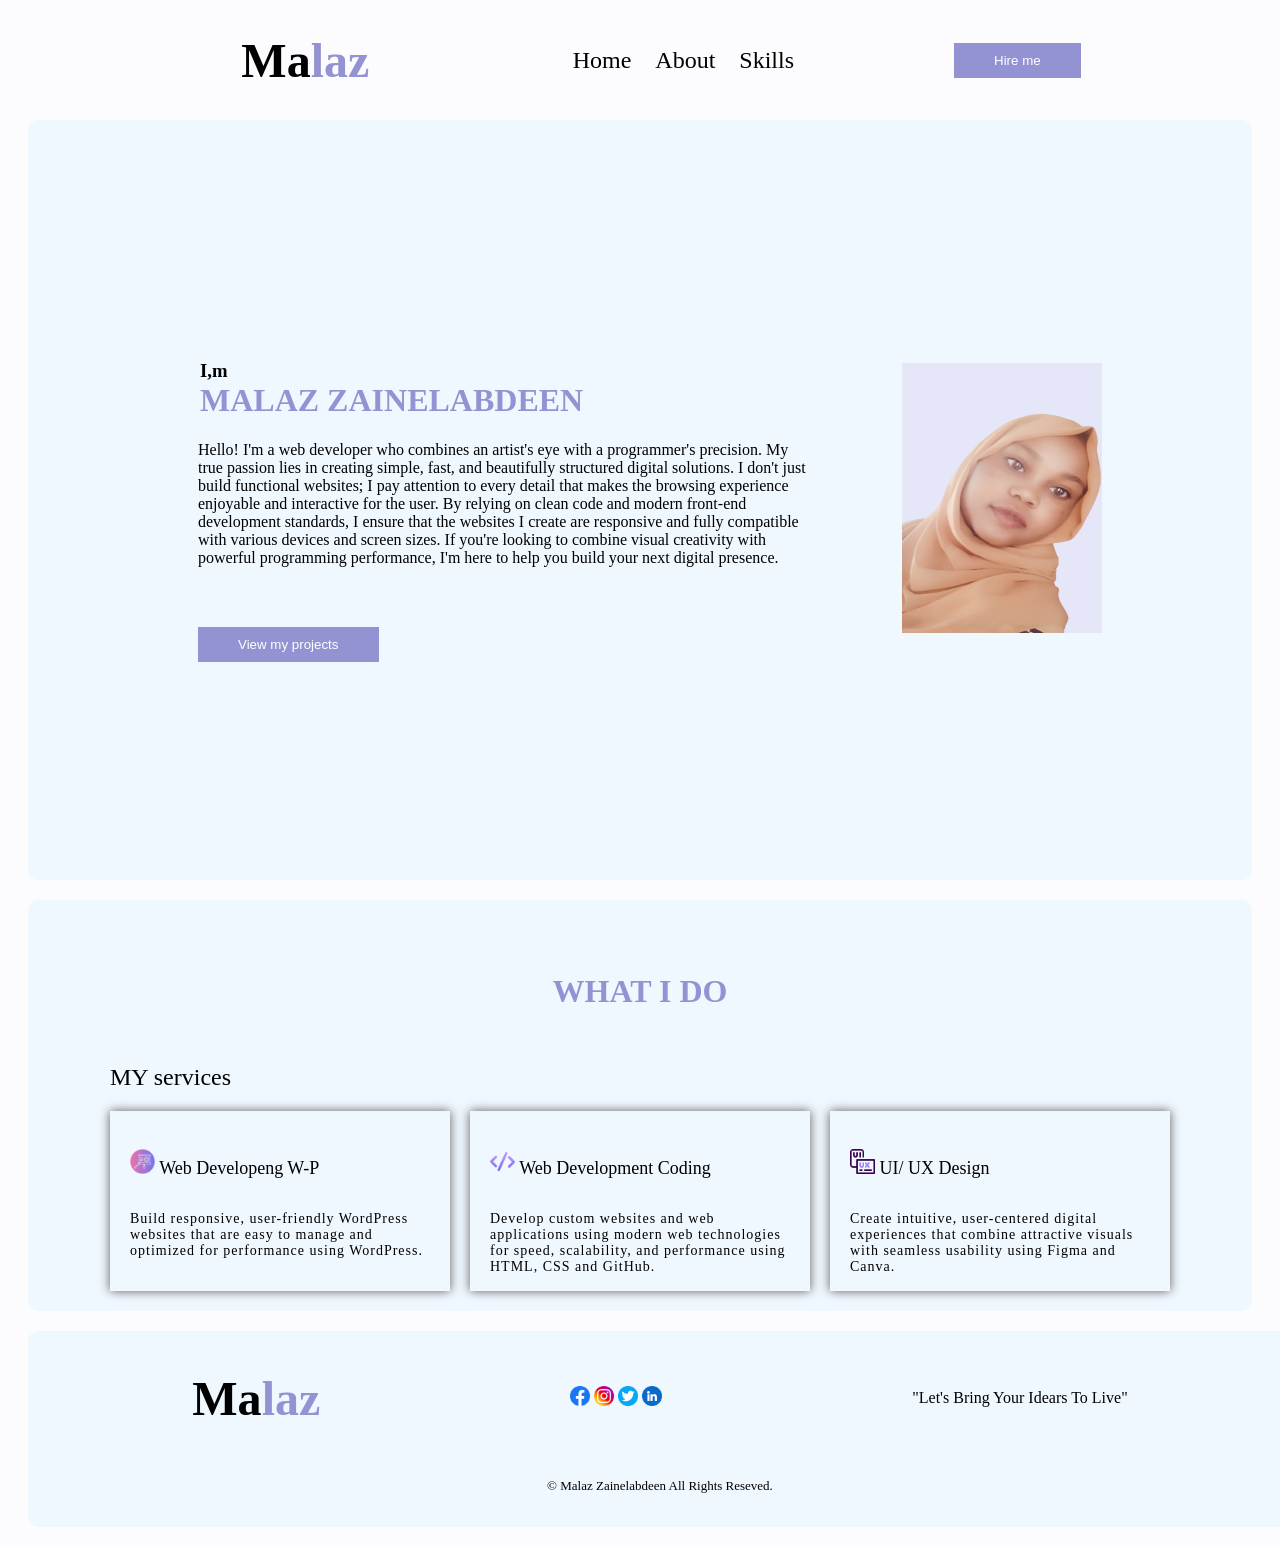
==== index.html @ 5d336a49 "Rename portfolio.html to index.html" ====
<!DOCTYPE html>
<html lang="en">
    <head>
        <meta charset="UTF-8">
        <meta name="viewport" content="width=device-width, initial-scale=1.0">
        <link rel="stylesheet" href="portofollio.css">
       <link href="https://cdn.jsdelivr.net/npm/aos@2.3.4/dist/aos.css" rel="stylesheet">
        <title>Malaz Portfollio</title>
    </head>
    <body class="body">
        <!-- Header section start -->
        <header class="container" data-aos="fade-down">
             <div class="logo">
                <h2>Ma<span class="logo-span">laz</span></h2>
            </div>
            <div class="menus-container">
                <div class="nav-bar">
                    <a href="#home">Home</a>
                    <a href="file:///C:/Users/mlz/OneDrive/Desktop/portfolio/About-me.html">About</a>
                    <a href="#skills">Skills</a>
                </div>
                <div class="div">
                     <a href="file:///C:/Users/mlz/OneDrive/Desktop/portfolio/About-me.html#contact-id"><button class="btn">Hire me</button></a>
                </div>
            </div>
        </div>

        </header>

        <!--== Header section ends ==-->

        <!-- landing section start -->

        <section class="landing-section-container" data-aos="fade-down">
            <div class="dtail-div">

                <div class="personal-details" id="home">
                    <h3>I,m<br><span class="name-span">MALAZ ZAINELABDEEN</span></h3>
                    <P>Hello! I'm a web developer who combines an artist's eye with a programmer's precision.
                         My true passion lies in creating simple, fast, and beautifully structured digital solutions.
                          I don't just build functional websites; I pay attention to every detail that makes the browsing experience enjoyable and interactive for the user.
                        By relying on clean code and modern front-end development standards, I ensure that the websites I create are responsive and fully compatible with various devices and screen sizes. 
                        If you're looking to combine visual creativity with powerful programming performance, I'm here to help you build your next digital presence.
                    </P>
                    <a href="Skills.html#portfolio"><button class="btn" id="personal-details-btn">View my projects</button></a>
                </div>

            </div>
            <div class="img-div">
                <img src="./my img.png" height="270" width="200">
            </div>
        
        </section>
        <!-- landing section end -->

       
        <!-- services section starts -->

        <section class="services-section" id="services" data-aos="fade-down">

            <div class="services">
                <h5>WHAT I DO</h5>
                <h2>MY services</h2>

                <div class="services-cards card">
                    <div class="web-designer card">
                        <h3>
                         <img src="coding.png" width="25px">
                            Web Developeng W-P
                        </h3>
                        <p>Build responsive, user-friendly WordPress websites that are easy to manage and optimized for performance using WordPress.</p>
                    </div>

                    <div class="web-dev card">
                        <h3>
                            <img src="code.png" width="25px">
                            Web Development Coding
                        </h3>
                        <p>Develop custom websites and web applications using modern web technologies for speed, scalability, and performance using HTML, CSS and GitHub.</p>
                    </div>

                    <div class="ui-ux card">
                        <h3>
                            <img src="ui-ux.png" width="25px">
                            UI/ UX Design
                        </h3>
                        <p>Create intuitive, user-centered digital experiences that combine attractive visuals with seamless usability using Figma and Canva.</p>
                    </div>

                </div>
                
            </div>

                

        </section>

        <!-- services section end -->

      

        <!--== footer section start ==-->

        <section class="footer" data-aos="fade-up">
            <div class="logo-contact">

                <div class="logo">
                    <h2>Ma<span class="logo-span">laz</span></h2>
                </div>

                <div class="footer-contact">
                    <a href="#"><img src="facebook (1).png" height="20" width="20"></a>
                    <a href="#"><img src="social.png" height="20" width="20"></a>
                    <a href="#"><img src="twitter (1).png" height="20" width="20"></a>
                    <a href="#"><img src="linkedin (1).png" height="20" width="20"></a>
                </div>

                <div class="footer-p">
                    <p>"Let's Bring Your Idears To Live"</p>
                </div>
            </div>
           

            <div class="c">
              <p>&copy; Malaz Zainelabdeen All Rights Reseved.</p> 
            </div>
            
            
           

        </section>

        <!-- footer section end -->


        <script src="https://cdn.jsdelivr.net/npm/aos@2.3.4/dist/aos.js"></script>
        <script>
        AOS.init({ duration: 1000 }); // animation duration in ms
        </script> 

    </body>
</html>
---- portofollio.css ----
*{
padding:80 ;
margin: 80;
}
.body{
    background-color: rgb(252, 252, 254);
}
/* header start */
.container{
    display :flex ;
    justify-content:space-evenly;
    height: 80px;
    align-items: center;
    padding: 0 20px;
    margin: 20px;
    width: 97%;
}
html{
    scroll-behavior: smooth;
}

.logo h2{
    font-size: 3rem;
}

.logo-span{
    color: rgb(147, 147, 211);
}

.menus-container{
    display: flex;
    gap: 150px;
    height: 60px;
    align-items: center ;
}
.nav-bar a{

    text-decoration: none;
    padding:10px;
    font-size: 1.5rem;
    color:black;
    transition: all 0.3s ease-in-out;
}

.nav-bar a:hover{
    text-decoration: underline;
}

.btn{
    border: none;
    background-color: rgb(147, 147, 211);
    color: white;
    padding:10px 40px;
    transition:all 0.5s ease-out ;

}
.btn:hover{
    background-color: rgb(226, 226, 235);
    border: solid 2px rgb(147, 147, 211);
    color:black;
}

/* landing section start */

.landing-section-container{
    margin-bottom: 70px;
    height: 80vh;
    display: flex;
    background-color: aliceblue;
    padding: 20px 150px;
    align-items: center;
    border-radius: 10px;
    margin: 20px;
    gap: 70px;
}

.personal-details p{
margin: 20px;
margin-bottom: 20px
;
}

#personal-details-btn{
    margin-left: 20px;
    margin-top: 40px;
}
.dtail-div{
    display: flex;
    flex-direction: column;
    gap: 50px;
    
}
.dtail-div h3{
    margin: 22px;
}
.name-span{
    font-size: 2rem;
    color: rgb(147, 147, 211);
    margin: 20px;
    margin-left:0px;
}



/* .personal-exp{
    height: 40px;
    width: 400px;
    
    justify-content: space-evenly;
    background-color:rgb(221, 221, 227);
    display: flex;
   gap: 100px;
   margin: 20px;
   align-items: center;
   border:solid 2px;
} */

/* landing section end */


/* about section start*/
.cv-btn{ 
    border: solid 2xp rgb(147, 147, 211);
    background-color:  rgb(241, 241, 213);
    color: black;
    padding:10px 40px;
   transition:all 0.5s ease-out ;
}

.cv-btn:hover{
    background-color: rgb(221, 221, 227);
    border: solid 2px rgb(147, 147, 211);
    color: black;
    padding: 12px 43px;

}
.aboutcontainer{
display: flex;
background-color: aliceblue;
padding: 80px;
height: auto;
width: auto;
align-items: center;
padding: 20px;
text-decoration: none;
gap: 50px;
justify-content: space-evenly;
 border-radius: 10px;
 margin: 20px;
 margin-top: 60px;
  padding: 20px 150px;
 }

.about-details h3{
font-size: 3rem;
margin-bottom: 10;
}

/* about section end */

/* serviecs section start */

.services-section{
    display: flex;
    flex-direction: column;
    justify-content: center;
    align-items: center;
    height: auto;
    width: auto;
   background-color: aliceblue;
    margin-top: 60px;
     border-radius: 10px;
     margin: 20px;
      padding: 20px 100px;
}

.services h5{
    font-size: 2rem;
    /* font-family: sans-serif; */
    font-weight: 600;
    text-align: center;
    color:  rgb(147, 147, 211);
}

.services h2{
     font-size: 1.5rem;
    /* font-family: sans-serif; */
    font-weight: 500;
    text-align: left;
    margin-left: 40px;
}

.services-cards{
    display: flex;
    flex-direction: row;
    justify-content: center;
    align-items: center;
    gap: 20px;
    margin: 0 40px;
    
   
}

.services-cards .card{
    display: flex;
    flex-direction: column;
    padding-top: 20px ;
    padding-bottom: 20px;
    padding-left: 20px;
    padding-right: 20px;
    box-shadow: 0px 0 10px rgb(94, 90, 90);
     background-color: aliceblue;
     height: 140px;
     width: 300px;
}
.card h3{
    font-size: 18px;
    font-weight: 500;
   

}

.card p{
    font-size: 14px;
    font-weight: 500;
    /* font-family: sans-serif; */
    letter-spacing: 1px;
}

/* servieces section end */

/* portfolio section start */

.portfolio-section{
    padding-top: 100px;
    display: flex;
    flex-direction: column;
    height: 120vh;
    align-items: center;
    justify-content: center;
    background-color:aliceblue ;
    border-radius: 50px;
     border-radius: 10px;
     margin: 20px;
     margin-top: 60px;
      padding: 40px 50px;
      height: auto;
      width: 97%;

}
.portfolio-section h2{
    font-size: 1.2rem;
}
.portfolio-section  h5{
font-size: 2rem;
color: rgb(147, 147, 211);
}


.porfolio-container{
    display: flex;
    flex-direction: column;
    gap: 50px;
}

.porfolio-container img{
    width: 300px;
    height: 300px;
    box-shadow: 0px 0 10px rgba(0,0,0, 0.2 );
    border-radius: 50px;
}
.group-1, .group-2{
    display: flex;
    flex-direction: row;
    gap: 20px;
}

/* portfolio section end */

/* skills section start */

.skills-section img{
    width: 80px;
    height: 80px;
}   

.skills-section {
    display: flex;
    flex-direction: row;
    justify-content: center;
    height: auto;
    align-items: center;
     background-color: aliceblue;
    padding: 80px;
    margin: 20px;
    margin-top: 60px;
     border-radius: 10px;
      padding: 20px 150px;
      gap: 100px;
    
}

.skills-container{
    display: flex;
    flex-direction: column;
    padding: 20px;
    gap: 20px;
}


.ui-ux-icon img , .web-design-icon img, .web-dev-icon img{
    display: flex;
    justify-content: center;
     width: 100px;
     height: 100px;
     border: solid 3px rgb(93, 172, 241);
     border-radius: 50px;
     border-radius: 50;   
     width: 50px;
     height: 50px;
     margin-bottom: 20px 0;
    }
.ui-ux , .web-design , .web-dev{
    background-color: aliceblue;
    padding:20px ;
    box-shadow: 0px 0 10px rgb(94, 90, 90);
}

.tools-container{
    display: flex;
    flex-direction: column;
}

.tools{
    display: flex;
    gap: 60px;
    flex-direction: column;
}

.tools-container h2{
 margin-bottom: 20px;
    color: rgb(147, 147, 211);
}

.ui-ux-tool, .html-tool, .css-tool, .elemnter{
    display: flex;
    flex-direction: row;
    gap: 30px;
}

.ui-ux-tool img, .html-tool img, .css-tool img, .elemnter img{
    width: 80px;
    height: 80px;
    border-radius: 5px;
    border-radius: 50%;
}

.tool-bar{
    width: 100%;
    height:20px ;
    border: 1px solid rgb(93, 172, 241);
    border-radius: 30px;
    font-size: 1.1rem;
}
.bar1{
    width: 70%;
    height: 100%;
    padding-left: 10px;
    border-radius: 30px;
     background-color: rgb(93, 172, 241);
}
.bar2{
    width: 80%;
    height: 100%;
    padding-left: 10px;
    border-radius: 30px;
     background-color: rgb(93, 172, 241);
}
.bar3{
    width: 50%;
    height: 100%;
    padding-left: 10px;
    border-radius: 30px;
     background-color: rgb(93, 172, 241);
}
.bar4{
    width: 70%;
    height: 100%;
    padding-left: 10px;
    border-radius: 30px;
     background-color: rgb(93, 172, 241);
}


/* skills section end */

/* contact section start */

.contact{
    display: flex;
    flex-direction: row;
    justify-content: center;
    height: auto;
    align-items: center;
    background-color: aliceblue;
    padding: 20px;
    margin: 20px;
    margin-top: 60px;
    border-radius: 10px;
    padding: 20px 150px;
}

.contact-icons{
    display: flex;
    flex-direction: column;
    padding:  50px;
    border: solid rgb(208, 219, 228);
     border-radius: 50px; 
    gap: 20px;
}

.whatsapp img, .email img, .loc img, .facebook img{
    width: 30px;
    height: 30px;
}

.lets-contact{
    justify-content: center;
    height: auto;
    padding: 50px;
    margin: 20px;
    
}

.mail-loc{
      display: flex;
    flex-direction: column;
    gap: 50px;
}

.face-whats{
    display: flex;
    flex-direction: row;
    gap: 130px;
}
.text{
    gap: 100px;
    margin-bottom: 70px;

}
.text h3{
    color: rgb(147, 147, 211);
    font-size: 3rem;
    margin-top: 20;
}

.form{
    border: solid rgb(208, 219, 228);
    border-radius: 10px;
    justify-content: center;
    height: auto;
    width: 30vw;
    align-items: center;
    padding: 50px 50px 0 ;
    margin: 20px;
    margin-top: 20px;
}

.contact-me h3{
    color: rgb(147, 147, 211);
    font-size: 3rem;
}


.f-elem{
    display: flex;
    justify-content: center;
    align-items: center;
    flex-direction: column;
    margin-bottom: 20px;
    gap: 10px;
    
}

.label {
    display: block;
    margin-bottom: 5px;
    font-weight: bold;
    padding: 10px;
}

.name, .phone, .form-email, .ms{
    width: 100%;
    display: flex;
    flex-direction: column;
    gap: 5px;


}


#fr-btn{
    margin-top: 0px;
}

#name{
    height: 5vh;
} 
#massige{
height: 5vh;
}

#mail{
height: 5vh;
}

#tel{
height: 5vh;
}

.input-div input{
    border: 0;
border-bottom: 1px solid gray;
outline: 0;
border-radius: 3px;
}

/* contact section end */

/* footer section start */

.footer{
    display: flex;
    flex-direction: column;
    justify-content: center;
    align-items: center;
    background-color: aliceblue;
    margin: 20px;
    height: auto;
    width: 100%;
    padding-top: 0px;
     border-radius: 10px;
}

.logo-contact{
    display: flex;
    flex-direction: row;
    justify-content: space-evenly;
    align-items: center;
    gap: 250px;
}

.c{
    display: flex;
    justify-content: center;
    align-items: center;
    margin-bottom: 20px;
    font-size:small;
}

/* footer section end */

/* Responsive Disign */
@media(max-width:768px){
.nav-bar a{
    font-size: .4rem;
    
}
.logo h2{
font-size: 1rem;
}

.menus-container{
  padding: 0px;
    gap: 1px;
  
}

.btn{

    padding:3px 10px;

}

.landing-section-container{
    flex-direction: column;
    width: 100%;
}

.aboutcontainer{
 flex-direction: column;
    width: 100%;
}

.services-section{
 flex-direction: column;
    width: 100%;
}

.porfolio-container img{
    width: 200px;
    height: 200px;

}
.group-1, .group-2{
    flex-direction: column;
}

.skills-section{
 flex-direction: column;
    width: 100%;

}

.services-cards{
    flex-direction: column;
   
}
.contact{
 flex-direction: column;

}

.footer{
 flex-direction: column;

}
.logo-contact{
    gap: 60px;

}
}
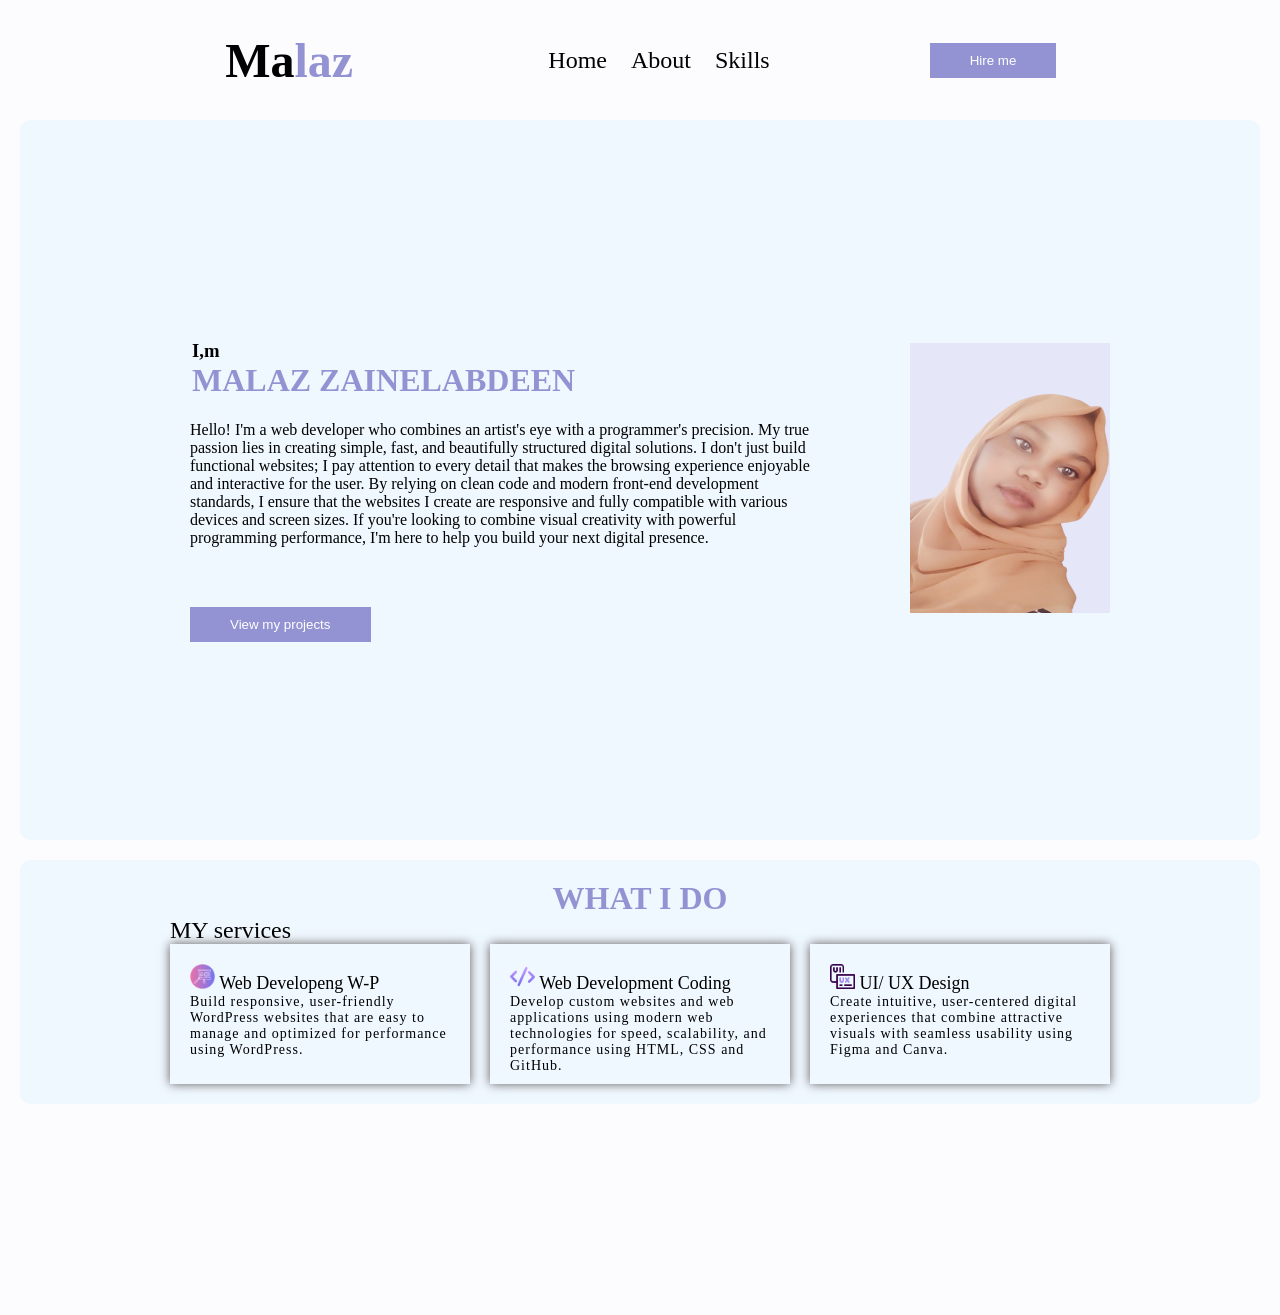
==== commit cf830430: "Fix HTML formatting issues and typos" ====
--- a/index.html
+++ b/index.html
@@ -15,15 +15,14 @@
             </div>
             <div class="menus-container">
                 <div class="nav-bar">
-                    <a href="#home">Home</a>
-                    <a href="file:///C:/Users/mlz/OneDrive/Desktop/portfolio/About-me.html">About</a>
-                    <a href="#skills">Skills</a>
+                    <a href="index.html">Home</a>
+                    <a href="About-me.html">About</a>
+                    <a href="Skills.html">Skills</a>
                 </div>
                 <div class="div">
-                     <a href="file:///C:/Users/mlz/OneDrive/Desktop/portfolio/About-me.html#contact-id"><button class="btn">Hire me</button></a>
+                     <a href="About-me.html#contact-id"><button class="btn">Hire me</button></a>
                 </div>
             </div>
-        </div>
 
         </header>
 
--- a/portofollio.css
+++ b/portofollio.css
@@ -1,6 +1,7 @@
 *{
-padding:80 ;
-margin: 80;
+margin: 0;
+    padding: 0;
+    box-sizing: border-box;
 }
 .body{
     background-color: rgb(252, 252, 254);
@@ -629,4 +630,4 @@
     gap: 60px;
 
 }
-}+}
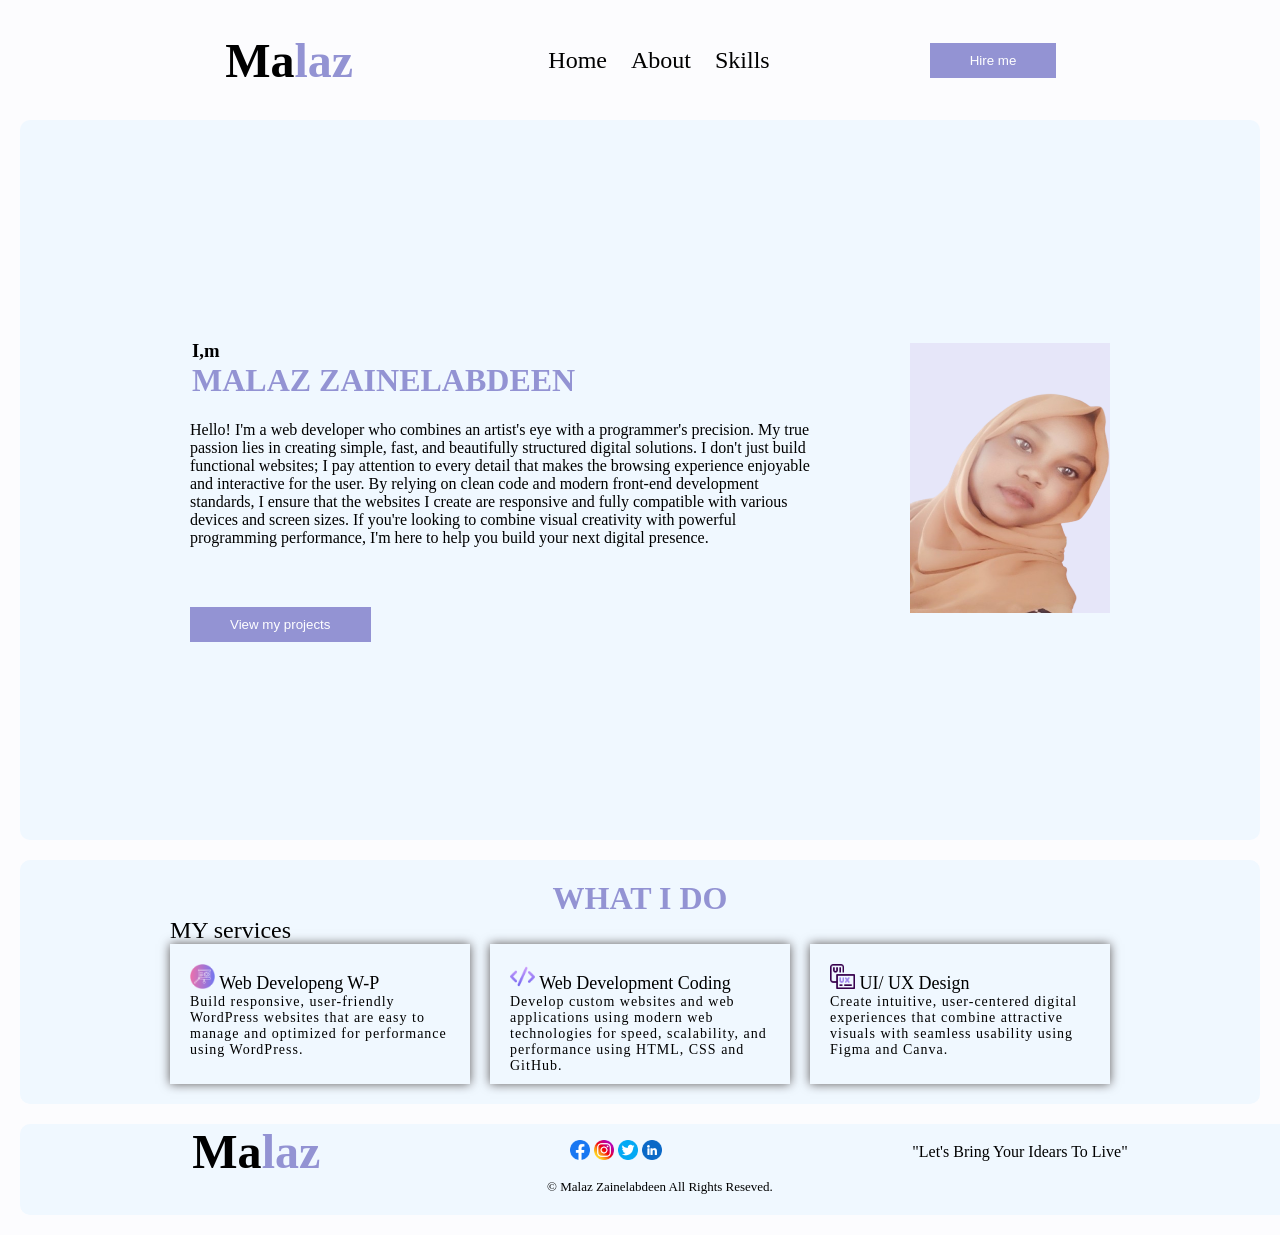
==== commit de8c95b0: "Update index.html" ====
--- a/index.html
+++ b/index.html
@@ -100,7 +100,7 @@
 
         <!--== footer section start ==-->
 
-        <section class="footer" data-aos="fade-up">
+        <section class="footer">
             <div class="logo-contact">
 
                 <div class="logo">
--- a/portofollio.css
+++ b/portofollio.css
@@ -561,6 +561,23 @@
 
 /* footer section end */
 
+
+    .container{
+    position: relative;
+    z-index: 1000;
+}
+
+.nav-bar{
+    position: relative;
+    z-index: 1001;
+}
+
+.nav-bar a{
+    position: relative;
+    z-index: 1002;
+}
+    
+
 /* Responsive Disign */
 @media(max-width:768px){
 .nav-bar a{
